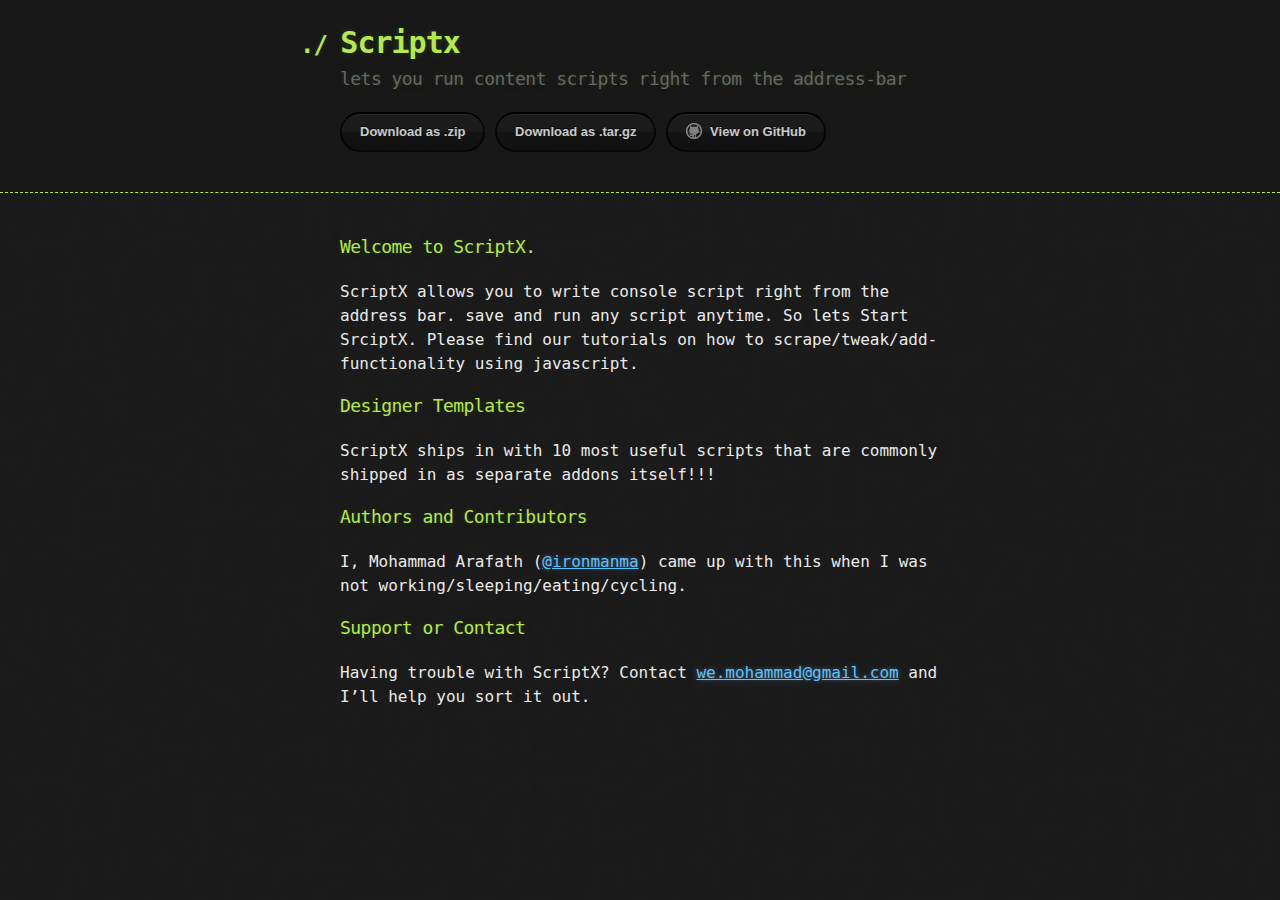
==== index.html @ 146845e3 "Create gh-pages branch via GitHub" ====
<!DOCTYPE html>
<html>
  <head>
    <meta charset='utf-8'>
    <meta http-equiv="X-UA-Compatible" content="chrome=1">

    <link rel="stylesheet" type="text/css" href="stylesheets/stylesheet.css" media="screen">
    <link rel="stylesheet" type="text/css" href="stylesheets/pygment_trac.css" media="screen">
    <link rel="stylesheet" type="text/css" href="stylesheets/print.css" media="print">

    <title>Scriptx by ironmanMA</title>
  </head>

  <body>

    <header>
      <div class="container">
        <h1>Scriptx</h1>
        <h2>lets you run content scripts right from the address-bar</h2>

        <section id="downloads">
          <a href="https://github.com/ironmanMA/ScriptX/zipball/master" class="btn">Download as .zip</a>
          <a href="https://github.com/ironmanMA/ScriptX/tarball/master" class="btn">Download as .tar.gz</a>
          <a href="https://github.com/ironmanMA/ScriptX" class="btn btn-github"><span class="icon"></span>View on GitHub</a>
        </section>
      </div>
    </header>

    <div class="container">
      <section id="main_content">
        <h3>
<a id="welcome-to-scriptx" class="anchor" href="#welcome-to-scriptx" aria-hidden="true"><span class="octicon octicon-link"></span></a>Welcome to ScriptX.</h3>

<p>ScriptX allows you to write console script right from the address bar. save and run any script anytime.
So lets Start SrciptX. 
Please find our tutorials on how to scrape/tweak/add-functionality using javascript.</p>

<h3>
<a id="designer-templates" class="anchor" href="#designer-templates" aria-hidden="true"><span class="octicon octicon-link"></span></a>Designer Templates</h3>

<p>ScriptX ships in with 10 most useful scripts that are commonly shipped in as separate addons itself!!!</p>

<h3>
<a id="authors-and-contributors" class="anchor" href="#authors-and-contributors" aria-hidden="true"><span class="octicon octicon-link"></span></a>Authors and Contributors</h3>

<p>I, Mohammad Arafath (<a href="https://github.com/ironmanma" class="user-mention">@ironmanma</a>) came up with this when I was not working/sleeping/eating/cycling.</p>

<h3>
<a id="support-or-contact" class="anchor" href="#support-or-contact" aria-hidden="true"><span class="octicon octicon-link"></span></a>Support or Contact</h3>

<p>Having trouble with ScriptX? Contact <a href="mailto:we.mohammad@gmail.com">we.mohammad@gmail.com</a> and I’ll help you sort it out.</p>
      </section>
    </div>

              <script type="text/javascript">
            var gaJsHost = (("https:" == document.location.protocol) ? "https://ssl." : "http://www.");
            document.write(unescape("%3Cscript src='" + gaJsHost + "google-analytics.com/ga.js' type='text/javascript'%3E%3C/script%3E"));
          </script>
          <script type="text/javascript">
            try {
              var pageTracker = _gat._getTracker("UA-57206271-1");
            pageTracker._trackPageview();
            } catch(err) {}
          </script>

  </body>
</html>
---- stylesheets/stylesheet.css ----
body {
  margin: 0;
  padding: 0;
  background: #151515 url("../images/bkg.png") 0 0;
  color: #eaeaea;
  font: 16px;
  line-height: 1.5;
  font-family: Monaco, "Bitstream Vera Sans Mono", "Lucida Console", Terminal, monospace;
}

/* General & 'Reset' Stuff */

.container {
  width: 90%;
  max-width: 600px;
  margin: 0 auto;
}

section {
  display: block;
  margin: 0 0 20px 0;
}

h1, h2, h3, h4, h5, h6 {
  margin: 0 0 20px;
}

li {
  line-height: 1.4 ;
}

/* Header, <header>
   header   - container
   h1       - project name
   h2       - project description
*/

header {
  background: rgba(0, 0, 0, 0.1);
  width: 100%;
  border-bottom: 1px dashed #b5e853;
  padding: 20px 0;
  margin: 0 0 40px 0;
}

header h1 {
  font-size: 30px;
  line-height: 1.5;
  margin: 0 0 0 -40px;
  font-weight: bold;
  font-family: Monaco, "Bitstream Vera Sans Mono", "Lucida Console", Terminal, monospace;
  color: #b5e853;
  text-shadow: 0 1px 1px rgba(0, 0, 0, 0.1),
               0 0 5px rgba(181, 232, 83, 0.1),
               0 0 10px rgba(181, 232, 83, 0.1);
  letter-spacing: -1px;
  -webkit-font-smoothing: antialiased;
}

header h1:before {
  content: "./ ";
  font-size: 24px;
}

header h2 {
  font-size: 18px;
  font-weight: 300;
  color: #666;
}

#downloads .btn {
  display: inline-block;
  text-align: center;
  margin: 0;
}

/* Main Content
*/

#main_content {
  width: 100%;
  -webkit-font-smoothing: antialiased;
}
section img {
  max-width: 100%
}

h1, h2, h3, h4, h5, h6 {
  font-weight: normal;
  font-family: Monaco, "Bitstream Vera Sans Mono", "Lucida Console", Terminal, monospace;
  color: #b5e853;
  letter-spacing: -0.03em;
  text-shadow: 0 1px 1px rgba(0, 0, 0, 0.1),
               0 0 5px rgba(181, 232, 83, 0.1),
               0 0 10px rgba(181, 232, 83, 0.1);
}

#main_content h1 {
  font-size: 30px;
}

#main_content h2 {
  font-size: 24px;
}

#main_content h3 {
  font-size: 18px;
}

#main_content h4 {
  font-size: 14px;
}

#main_content h5 {
  font-size: 12px;
  text-transform: uppercase;
  margin: 0 0 5px 0;
}

#main_content h6 {
  font-size: 12px;
  text-transform: uppercase;
  color: #999;
  margin: 0 0 5px 0;
}

dt {
  font-style: italic;
  font-weight: bold;
}

ul li {
  list-style: none;
}

ul li:before {
  content: ">>";
  font-family: Monaco, "Bitstream Vera Sans Mono", "Lucida Console", Terminal, monospace;
  font-size: 13px;
  color: #b5e853;
  margin-left: -37px;
  margin-right: 21px;
  line-height: 16px;
}

blockquote {
  color: #aaa;
  padding-left: 10px;
  border-left: 1px dotted #666;
}

pre {
  background: rgba(0, 0, 0, 0.9);
  border: 1px solid rgba(255, 255, 255, 0.15);
  padding: 10px;
  font-size: 14px;
  color: #b5e853;
  border-radius: 2px;
  -moz-border-radius: 2px;
  -webkit-border-radius: 2px;
  text-wrap: normal;
  overflow: auto;
  overflow-y: hidden;
}

table {
  width: 100%;
  margin: 0 0 20px 0;
}

th {
  text-align: left;
  border-bottom: 1px dashed #b5e853;
  padding: 5px 10px;
}

td {
  padding: 5px 10px;
}

hr {
  height: 0;
  border: 0;
  border-bottom: 1px dashed #b5e853;
  color: #b5e853;
}

/* Buttons
*/

.btn {
  display: inline-block;
  background: -webkit-linear-gradient(top, rgba(40, 40, 40, 0.3), rgba(35, 35, 35, 0.3) 50%, rgba(10, 10, 10, 0.3) 50%, rgba(0, 0, 0, 0.3));
  padding: 8px 18px;
  border-radius: 50px;
  border: 2px solid rgba(0, 0, 0, 0.7);
  border-bottom: 2px solid rgba(0, 0, 0, 0.7);
  border-top: 2px solid rgba(0, 0, 0, 1);
  color: rgba(255, 255, 255, 0.8);
  font-family: Helvetica, Arial, sans-serif;
  font-weight: bold;
  font-size: 13px;
  text-decoration: none;
  text-shadow: 0 -1px 0 rgba(0, 0, 0, 0.75);
  box-shadow: inset 0 1px 0 rgba(255, 255, 255, 0.05);
}

.btn:hover {
  background: -webkit-linear-gradient(top, rgba(40, 40, 40, 0.6), rgba(35, 35, 35, 0.6) 50%, rgba(10, 10, 10, 0.8) 50%, rgba(0, 0, 0, 0.8));
}

.btn .icon {
  display: inline-block;
  width: 16px;
  height: 16px;
  margin: 1px 8px 0 0;
  float: left;
}

.btn-github .icon {
  opacity: 0.6;
  background: url("../images/blacktocat.png") 0 0 no-repeat;
}

/* Links
   a, a:hover, a:visited
*/

a {
  color: #63c0f5;
  text-shadow: 0 0 5px rgba(104, 182, 255, 0.5);
}

/* Clearfix */

.cf:before, .cf:after {
  content:"";
  display:table;
}

.cf:after {
  clear:both;
}

.cf {
  zoom:1;
}
---- stylesheets/pygment_trac.css ----
.highlight .c { color: #999988; font-style: italic } /* Comment */
.highlight .err { color: #a61717; background-color: #e3d2d2 } /* Error */
.highlight .k { font-weight: bold } /* Keyword */
.highlight .o { font-weight: bold } /* Operator */
.highlight .cm { color: #999988; font-style: italic } /* Comment.Multiline */
.highlight .cp { color: #999999; font-weight: bold } /* Comment.Preproc */
.highlight .c1 { color: #999988; font-style: italic } /* Comment.Single */
.highlight .cs { color: #999999; font-weight: bold; font-style: italic } /* Comment.Special */
.highlight .gd { color: #000000; background-color: #ffdddd } /* Generic.Deleted */
.highlight .gd .x { color: #000000; background-color: #ffaaaa } /* Generic.Deleted.Specific */
.highlight .ge { font-style: italic } /* Generic.Emph */
.highlight .gr { color: #aa0000 } /* Generic.Error */
.highlight .gh { color: #999999 } /* Generic.Heading */
.highlight .gi { color: #000000; background-color: #ddffdd } /* Generic.Inserted */
.highlight .gi .x { color: #000000; background-color: #aaffaa } /* Generic.Inserted.Specific */
.highlight .go { color: #888888 } /* Generic.Output */
.highlight .gp { color: #555555 } /* Generic.Prompt */
.highlight .gs { font-weight: bold } /* Generic.Strong */
.highlight .gu { color: #800080; font-weight: bold; } /* Generic.Subheading */
.highlight .gt { color: #aa0000 } /* Generic.Traceback */
.highlight .kc { font-weight: bold } /* Keyword.Constant */
.highlight .kd { font-weight: bold } /* Keyword.Declaration */
.highlight .kn { font-weight: bold } /* Keyword.Namespace */
.highlight .kp { font-weight: bold } /* Keyword.Pseudo */
.highlight .kr { font-weight: bold } /* Keyword.Reserved */
.highlight .kt { color: #445588; font-weight: bold } /* Keyword.Type */
.highlight .m { color: #009999 } /* Literal.Number */
.highlight .s { color: #d14 } /* Literal.String */
.highlight .na { color: #008080 } /* Name.Attribute */
.highlight .nb { color: #0086B3 } /* Name.Builtin */
.highlight .nc { color: #445588; font-weight: bold } /* Name.Class */
.highlight .no { color: #008080 } /* Name.Constant */
.highlight .ni { color: #800080 } /* Name.Entity */
.highlight .ne { color: #990000; font-weight: bold } /* Name.Exception */
.highlight .nf { color: #990000; font-weight: bold } /* Name.Function */
.highlight .nn { color: #555555 } /* Name.Namespace */
.highlight .nt { color: #CBDFFF } /* Name.Tag */
.highlight .nv { color: #008080 } /* Name.Variable */
.highlight .ow { font-weight: bold } /* Operator.Word */
.highlight .w { color: #bbbbbb } /* Text.Whitespace */
.highlight .mf { color: #009999 } /* Literal.Number.Float */
.highlight .mh { color: #009999 } /* Literal.Number.Hex */
.highlight .mi { color: #009999 } /* Literal.Number.Integer */
.highlight .mo { color: #009999 } /* Literal.Number.Oct */
.highlight .sb { color: #d14 } /* Literal.String.Backtick */
.highlight .sc { color: #d14 } /* Literal.String.Char */
.highlight .sd { color: #d14 } /* Literal.String.Doc */
.highlight .s2 { color: #d14 } /* Literal.String.Double */
.highlight .se { color: #d14 } /* Literal.String.Escape */
.highlight .sh { color: #d14 } /* Literal.String.Heredoc */
.highlight .si { color: #d14 } /* Literal.String.Interpol */
.highlight .sx { color: #d14 } /* Literal.String.Other */
.highlight .sr { color: #009926 } /* Literal.String.Regex */
.highlight .s1 { color: #d14 } /* Literal.String.Single */
.highlight .ss { color: #990073 } /* Literal.String.Symbol */
.highlight .bp { color: #999999 } /* Name.Builtin.Pseudo */
.highlight .vc { color: #008080 } /* Name.Variable.Class */
.highlight .vg { color: #008080 } /* Name.Variable.Global */
.highlight .vi { color: #008080 } /* Name.Variable.Instance */
.highlight .il { color: #009999 } /* Literal.Number.Integer.Long */

.type-csharp .highlight .k { color: #0000FF }
.type-csharp .highlight .kt { color: #0000FF }
.type-csharp .highlight .nf { color: #000000; font-weight: normal }
.type-csharp .highlight .nc { color: #2B91AF }
.type-csharp .highlight .nn { color: #000000 }
.type-csharp .highlight .s { color: #A31515 }
.type-csharp .highlight .sc { color: #A31515 }
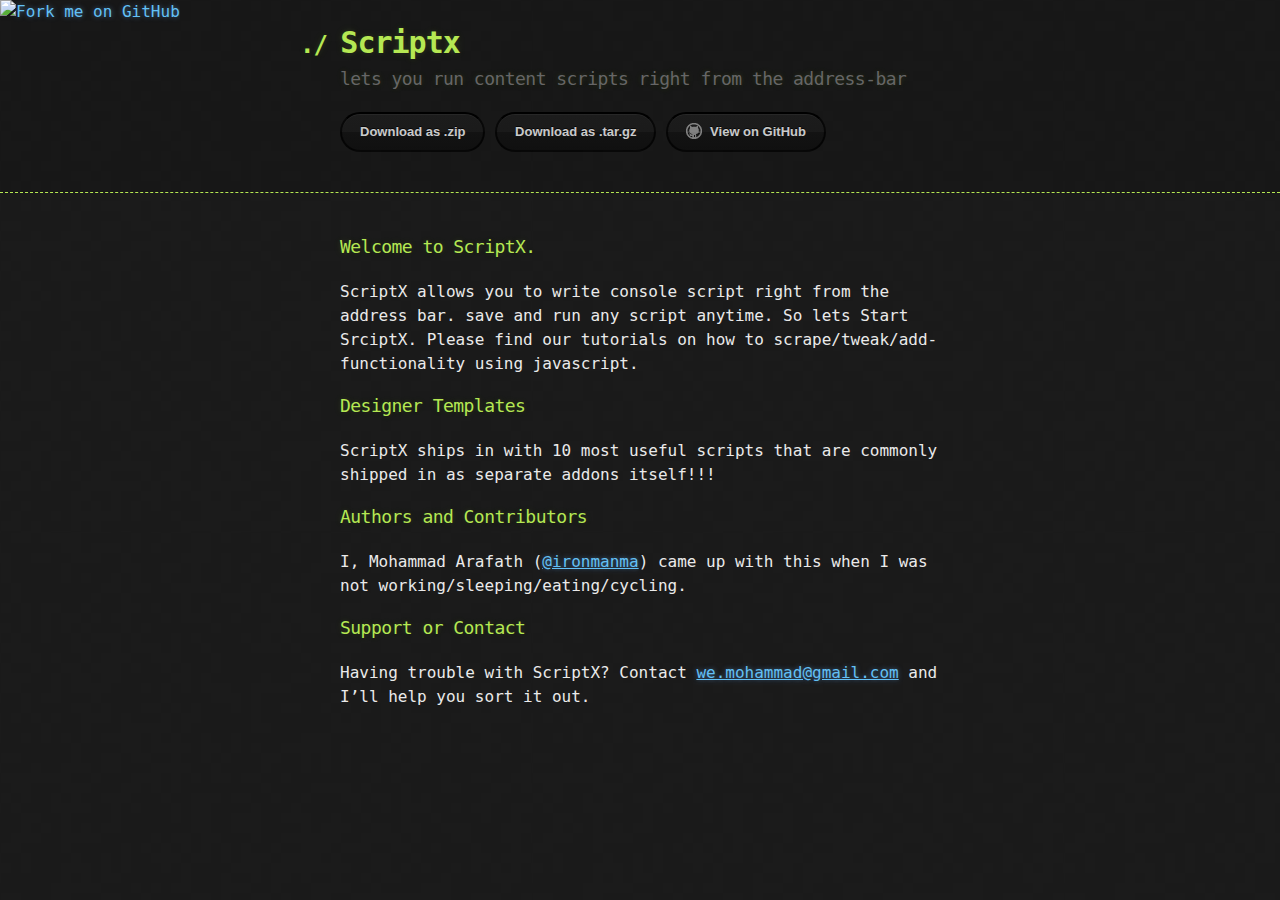
==== commit 67de341d: "add fork me on git hub tag" ====
--- a/index.html
+++ b/index.html
@@ -12,7 +12,7 @@
   </head>
 
   <body>
-
+    <a href="https://github.com/ironmanMA/ScriptX"><img style="position: absolute; top: 0; left: 0; border: 0;" src="https://camo.githubusercontent.com/c6625ac1f3ee0a12250227cf83ce904423abf351/68747470733a2f2f73332e616d617a6f6e6177732e636f6d2f6769746875622f726962626f6e732f666f726b6d655f6c6566745f677261795f3664366436642e706e67" alt="Fork me on GitHub" data-canonical-src="https://s3.amazonaws.com/github/ribbons/forkme_left_gray_6d6d6d.png"></a>
     <header>
       <div class="container">
         <h1>Scriptx</h1>
@@ -64,4 +64,4 @@
           </script>
 
   </body>
-</html>+</html>
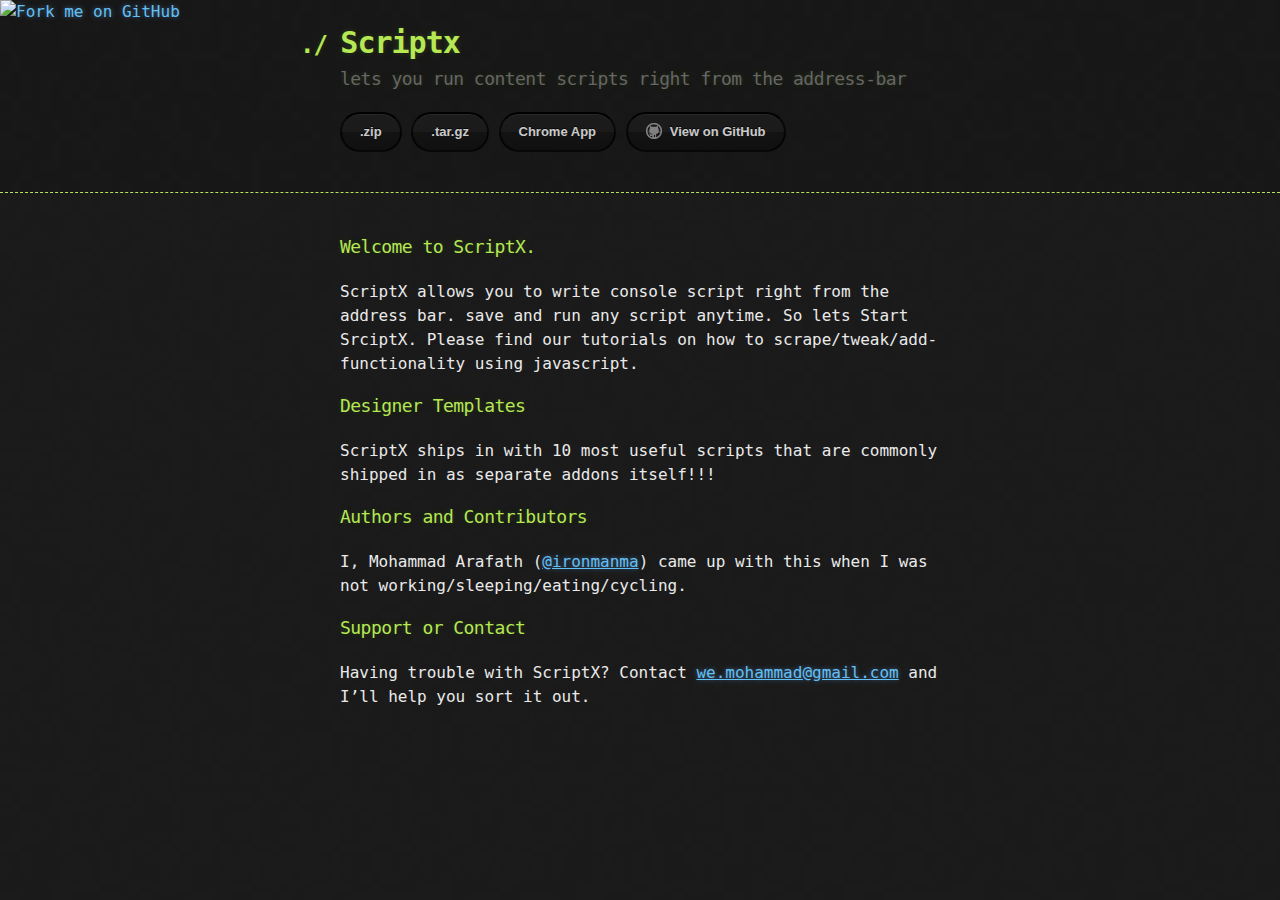
==== commit c7a6e5c8: "add crx link" ====
--- a/index.html
+++ b/index.html
@@ -19,8 +19,9 @@
         <h2>lets you run content scripts right from the address-bar</h2>
 
         <section id="downloads">
-          <a href="https://github.com/ironmanMA/ScriptX/zipball/master" class="btn">Download as .zip</a>
-          <a href="https://github.com/ironmanMA/ScriptX/tarball/master" class="btn">Download as .tar.gz</a>
+          <a href="https://github.com/ironmanMA/ScriptX/zipball/master" class="btn">.zip</a>
+          <a href="https://github.com/ironmanMA/ScriptX/tarball/master" class="btn">.tar.gz</a> 
+          <a href="https://github.com/ironmanMA/ScriptX/blob/master/ScriptX.crx?raw=true" class="btn">Chrome App</a>
           <a href="https://github.com/ironmanMA/ScriptX" class="btn btn-github"><span class="icon"></span>View on GitHub</a>
         </section>
       </div>
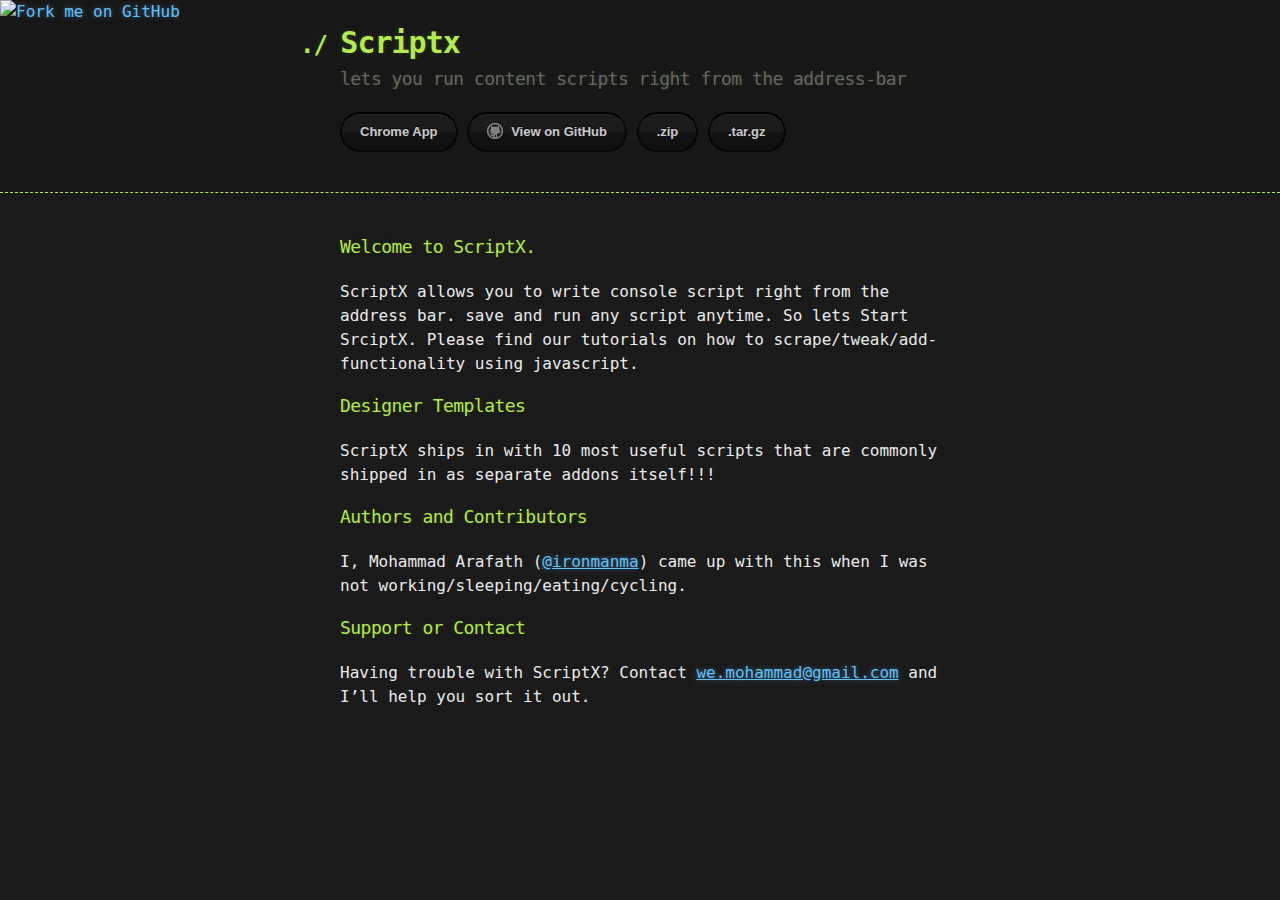
==== commit 7c06c3e2: "Update index.html" ====
--- a/index.html
+++ b/index.html
@@ -19,10 +19,10 @@
         <h2>lets you run content scripts right from the address-bar</h2>
 
         <section id="downloads">
-          <a href="https://github.com/ironmanMA/ScriptX/zipball/master" class="btn">.zip</a>
-          <a href="https://github.com/ironmanMA/ScriptX/tarball/master" class="btn">.tar.gz</a> 
           <a href="https://github.com/ironmanMA/ScriptX/blob/master/ScriptX.crx?raw=true" class="btn">Chrome App</a>
           <a href="https://github.com/ironmanMA/ScriptX" class="btn btn-github"><span class="icon"></span>View on GitHub</a>
+          <a href="https://github.com/ironmanMA/ScriptX/zipball/master" class="btn">.zip</a>
+          <a href="https://github.com/ironmanMA/ScriptX/tarball/master" class="btn">.tar.gz</a>           
         </section>
       </div>
     </header>
